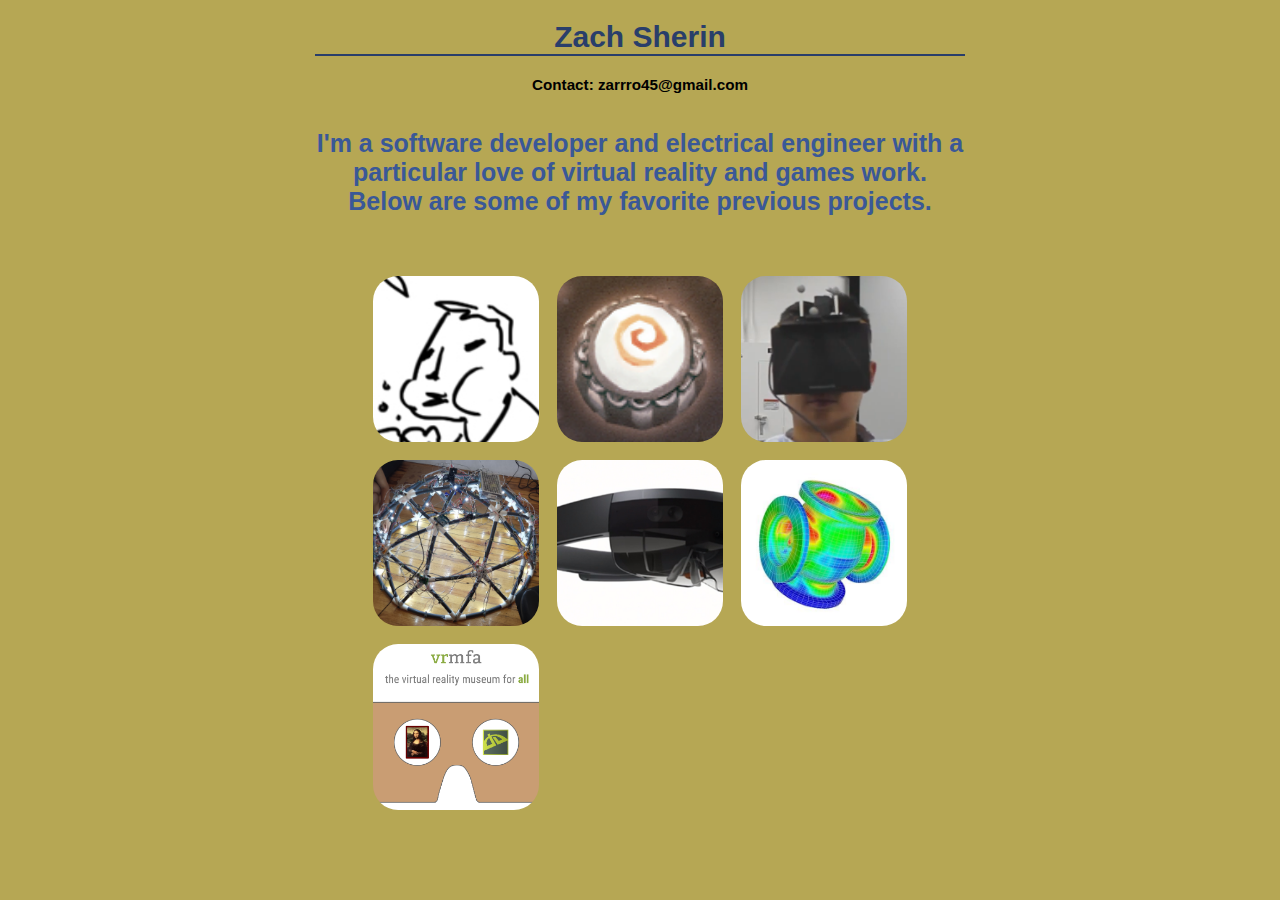
==== index.html @ 7c777264 "small file changes" ====
<!DOCTYPE html>
<html>

<head>
<script src="https://ajax.googleapis.com/ajax/libs/jquery/1.11.3/jquery.min.js"></script>
<script src="index.js"></script>
<link rel="stylesheet" type="text/css" href="styles/index.css">
<title>WORK IN PROGRESS PAGE</title>


</head>

<body>
	
	<div class="content-container">
		<div id="header">
        	<h1>Zach Sherin</h1>
			<h3>Contact: zarrro45@gmail.com</h3>
            <h2>I'm a software developer and electrical engineer with a particular love of virtual reality and games work. Below are some of my favorite previous projects. </h2>
      </div>
		</br>
		<!-- Removing this until I have enough content to justify different sortings
		<div class="header-menu">
			<a href="#/Action1" class="header-button">Professional</a>
			<a href="#/Action1" class="header-button">School</a>
			<a href="#/Action1" class="header-button">Personal</a>
		</div>​
		-->
		</br>
		<div class="menu-container">
			<div class="button-container">
			<div class="square bg" index =0>
					<a class="content" href="pages/resume.pdf">
					</a>
				</div>
				<div class="square bg" index =1>
					<a class="content" href="pages/slower.html">
					</a>
				</div>
				<div class="square bg" index=2>
					<a class="content" href="pages/mars.html">
					</a>
				</div>
				<div class="square bg" index =3>
					<a class="content" href="pages/dome.html">
					</a>
				</div>
				<div class="square bg"index =4>
					<a class="content" href="pages/sidekick.html">
					</a>
				</div>
				<div class="square bg" index =5>
					<a class="content" href="pages/finite.html">
					</a>
				</div>
				<div class="square bg" index =6>
					<a class="content" href="pages/vrmfa.html">
					</a>
				</div>
			</div>
			<div class="text-header"></div>
			</br>
			<div class="texter"></div>
			</br>
			</br>
			</br>
		</div>
	</div>
</body>
</html>
---- styles/index.css ----
.button-container {
    width: 85%;
	max-width: 500px%;
    overflow-y: auto;
	margin:0 auto;
	
}
.button-container > a {
    min-width: 20%;
    max-width: 20%;
    height: 120px;
    float: left;
    background: url('../Images/orb.png');   
    background-size: contain;
    background-repeat: no-repeat;
	margin-top:5px;
	text-align: center;
	vertical-align: center;
}
.square {
    float:left;
    position: relative;
    width: 30%;
    padding-bottom : 30%; /* = width for a 1:1 aspect ratio */
    margin:1.66%;
    background-color:#1E1E1E;
    overflow:hidden;
	border-radius:25px;
-webkit-transition: all 0.5s ease; 
-moz-transition: all 0.5s ease;
 -o-transition: all 0.5s ease; 
	
}
.square:hover
{
/*Glow*/ -webkit-box-shadow: 0px 0px 30px rgba(255,255,255,0.8); 
	 -moz-box-shadow: 0px 0px 30px rgba(255,255,255,0.8); 
	 box-shadow: 0px 0px 30px rgba(255,255,255,0.8); 
}
.content {
    position:absolute;
    height:90%; /* = 100% - 2*5% padding */
    width:90%; /* = 100% - 2*5% padding */
    padding: 5%;
    border-radius:100px;
}
.bg{
    background-position:center center;
    background-repeat:no-repeat;
    background-size:cover; /* you change this to "contain" if you don't want the images to be cropped */
    color:#fff;
}
.img1{
    background-image: url('https://farm3.staticflickr.com/2827/10384422264_d9c7299146.jpg');
}
/*
.button-container, .selected-image, .header-button {
    -moz-transition: width 1s ease-in-out, left 1.5s ease-in-out;
    -webkit-transition: width 1s ease-in-out, left 1.5s ease-in-out;
    -moz-transition: width 1s ease-in-out, left 1.5s ease-in-out;
    -o-transition: width 1s ease-in-out, left 1.5s ease-in-out;
    transition: width 1s ease-in-out, left 1.5s ease-in-out;
}
darkest blue:293E6A
medium blue:3A5897
light blue: #74AAF7
seafoam?: #77BA9B
greeny: B6A754
*/
#header
{
text-align: center;

  position: relative;
  #border-style: solid;
  #border-width: 10px;
  #border-radius:25px;
  overflow:hidden;
  z-index:10;
}
#header h1, #header h2
{
width:100%;
float:left;
position:relative;
color:#3A5897;
text-align:center;
font-size:25px;
font-weight:bold;
font-family:Arial, Helvetica, sans-serif;
clear:both;
  opacity:1;
margin-bottom:5*%
}
#header h1
{
width:100%;
position:relative;
color:#293E6A;
font-size:30px;
border-bottom:solid;
border-bottom-width:2px;
border-spacing:2px;
}


body {
	margin: 0;
	padding: 0;
	font-family:  Arial, Helvetica, sans-serif;
	font-size: 13px;
	color: #000000;
    #background-color: #273B65;
	background-color:#B6A754;
	background-image: url(http://www.transparenttextures.com/patterns/45-degree-fabric-light.png);
/* This is mostly intended for prototyping; please download the pattern and re-host for production environments. Thank you! */
}
.content-container{

  margin: 0 auto 0 auto; 
  display: block; 
  position: relative; 
  overflow: hidden; 
  width: 80%;
  max-width:650px;
  #border-radius:25px;
  
  #border-style: solid;
  #border-width: 10px;
  #background-color:#D7D0AB;
}

.header-menu{
	max-width:100%;
    width:100%;
    height:40px;
    line-height:40px;
	margin:0 auto;
	border-radius: 25px;
}

.header-button {
	width:30%;
	float:left;
    background:lightgray;
	color:#74AAF7;
	font-size:25px;
	text-decoration:none;
	text-align: center;
	margin:1.66%;
	background-color: #3A5897;
	 
	border-radius: 15px;
}
.text-header { 
width: 100%; 
line-height: 0px; 
color: transparent; 
font-size: 25px; 
font-family:Arial, Helvetica, sans-serif;
font-weight: bolder; 
text-transform: uppercase; 
-webkit-transition: all 0.5s ease; 
-moz-transition: all 0.5s ease;
 text-align:center;
 -o-transition: all 0.5s ease; 
 } 
.texter { 
width: 100%; 
line-height: 0px; 
color: transparent; 
font-size: 25px; 
font-family:Arial, Helvetica, sans-serif;
-webkit-transition: all 0.5s ease; 
-moz-transition: all 0.5s ease;
 -o-transition: all 0.5s ease; 
 text-align:center;
 }
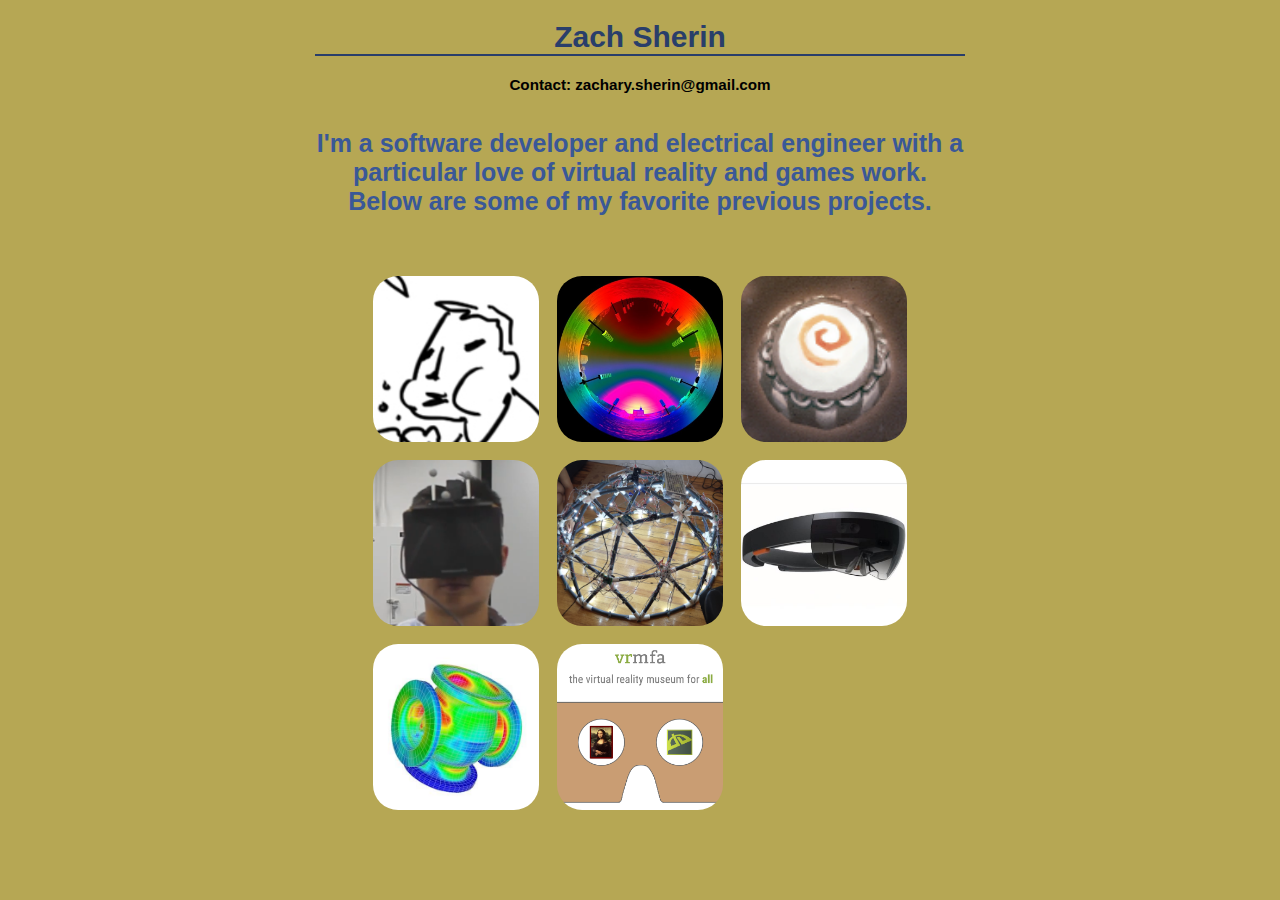
==== commit b974663c: "updated color scheme, hopefully to be less eye-searing" ====
--- a/index.html
+++ b/index.html
@@ -5,7 +5,7 @@
 <script src="https://ajax.googleapis.com/ajax/libs/jquery/1.11.3/jquery.min.js"></script>
 <script src="index.js"></script>
 <link rel="stylesheet" type="text/css" href="styles/index.css">
-<title>WORK IN PROGRESS PAGE</title>
+<title>Zach Sherin's Project Site</title>
 
 
 </head>
@@ -15,9 +15,10 @@
 	<div class="content-container">
 		<div id="header">
         	<h1>Zach Sherin</h1>
-			<h3>Contact: zarrro45@gmail.com</h3>
+			<h3>Contact: zachary.sherin@gmail.com</h3>
             <h2>I'm a software developer and electrical engineer with a particular love of virtual reality and games work. Below are some of my favorite previous projects. </h2>
       </div>
+		<h4 id="headsup">(Touch once to show blurb, once more for the project page)</h4>
 		</br>
 		<!-- Removing this until I have enough content to justify different sortings
 		<div class="header-menu">
@@ -30,31 +31,35 @@
 		<div class="menu-container">
 			<div class="button-container">
 			<div class="square bg" index =0>
-					<a class="content" href="pages/resume.pdf">
+					<a class="content" id="content-0" href="pages/resume.pdf">
 					</a>
 				</div>
 				<div class="square bg" index =1>
-					<a class="content" href="pages/slower.html">
+					<a class="content" id ="content-1" href="pages/einstein.html">
 					</a>
 				</div>
-				<div class="square bg" index=2>
-					<a class="content" href="pages/mars.html">
+				<div class="square bg" index =2>
+					<a class="content" id ="content-2" href="pages/slower.html">
 					</a>
 				</div>
-				<div class="square bg" index =3>
-					<a class="content" href="pages/dome.html">
+				<div class="square bg" index=3>
+					<a class="content" id ="content-3" href="pages/mars.html">
 					</a>
 				</div>
-				<div class="square bg"index =4>
-					<a class="content" href="pages/sidekick.html">
+				<div class="square bg" index =4>
+					<a class="content" id ="content-4" href="pages/dome.html">
 					</a>
 				</div>
-				<div class="square bg" index =5>
-					<a class="content" href="pages/finite.html">
+				<div class="square bg"index =5>
+					<a class="content" id ="content-5" href="pages/sidekick.html">
 					</a>
 				</div>
 				<div class="square bg" index =6>
-					<a class="content" href="pages/vrmfa.html">
+					<a class="content" id ="content-6" href="pages/finite.html">
+					</a>
+				</div>
+				<div class="square bg" index =7>
+					<a class="content" id ="content-7" href="pages/vrmfa.html">
 					</a>
 				</div>
 			</div>
@@ -67,4 +72,4 @@
 		</div>
 	</div>
 </body>
-</html>+</html>
--- a/styles/index.css
+++ b/styles/index.css
@@ -67,6 +67,13 @@
 seafoam?: #77BA9B
 greeny: B6A754
 */
+h4
+{
+	text-align: center;
+	font-size:22px;
+	width:100%;
+	position: relative;
+}
 #header
 {
 text-align: center;
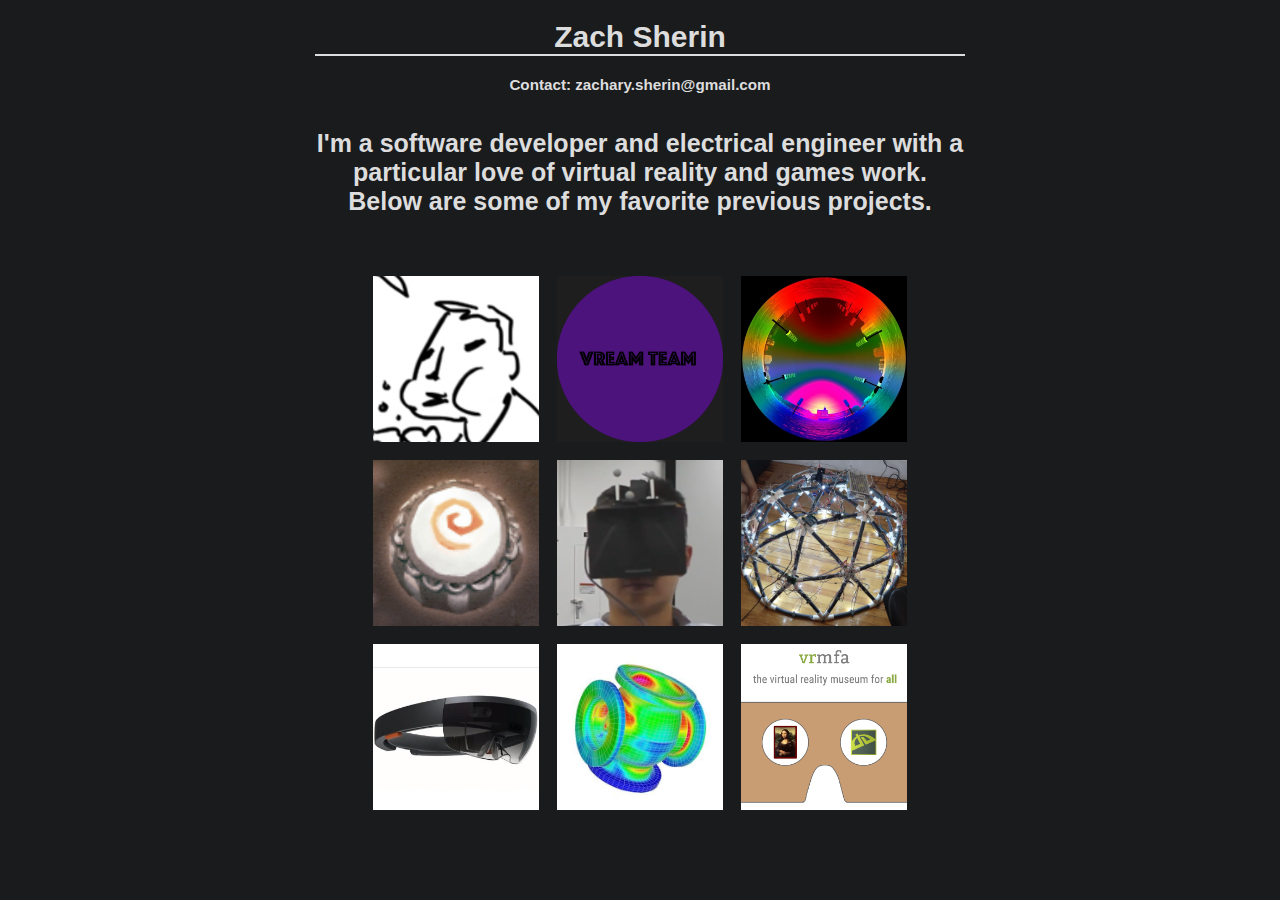
==== commit 3a74a68d: "added pitch paint as a page on the site" ====
--- a/index.html
+++ b/index.html
@@ -35,31 +35,35 @@
 					</a>
 				</div>
 				<div class="square bg" index =1>
-					<a class="content" id ="content-1" href="pages/einstein.html">
+					<a class="content" id ="content-1" href="pages/pitchpaint.html">
 					</a>
 				</div>
 				<div class="square bg" index =2>
-					<a class="content" id ="content-2" href="pages/slower.html">
+					<a class="content" id ="content-2" href="pages/einstein.html">
 					</a>
 				</div>
-				<div class="square bg" index=3>
-					<a class="content" id ="content-3" href="pages/mars.html">
+				<div class="square bg" index =3>
+					<a class="content" id ="content-3" href="pages/slower.html">
 					</a>
 				</div>
 				<div class="square bg" index =4>
-					<a class="content" id ="content-4" href="pages/dome.html">
+					<a class="content" id ="content-4" href="pages/mars.html">
 					</a>
 				</div>
-				<div class="square bg"index =5>
-					<a class="content" id ="content-5" href="pages/sidekick.html">
+				<div class="square bg" index =5>
+					<a class="content" id ="content-5" href="pages/dome.html">
 					</a>
 				</div>
 				<div class="square bg" index =6>
-					<a class="content" id ="content-6" href="pages/finite.html">
+					<a class="content" id ="content-6" href="pages/sidekick.html">
 					</a>
 				</div>
 				<div class="square bg" index =7>
-					<a class="content" id ="content-7" href="pages/vrmfa.html">
+					<a class="content" id ="content-7" href="pages/finite.html">
+					</a>
+				</div>
+				<div class="square bg" index =8>
+					<a class="content" id ="content-8" href="pages/vrmfa.html">
 					</a>
 				</div>
 			</div>
--- a/styles/index.css
+++ b/styles/index.css
@@ -25,7 +25,7 @@
     margin:1.66%;
     background-color:#1E1E1E;
     overflow:hidden;
-	border-radius:25px;
+	#border-radius:25px;
 -webkit-transition: all 0.5s ease; 
 -moz-transition: all 0.5s ease;
  -o-transition: all 0.5s ease; 
@@ -42,7 +42,7 @@
     height:90%; /* = 100% - 2*5% padding */
     width:90%; /* = 100% - 2*5% padding */
     padding: 5%;
-    border-radius:100px;
+    #border-radius:100px;
 }
 .bg{
     background-position:center center;
@@ -73,6 +73,7 @@
 	font-size:22px;
 	width:100%;
 	position: relative;
+	color:#DDDDDD;
 }
 #header
 {
@@ -90,7 +91,7 @@
 width:100%;
 float:left;
 position:relative;
-color:#3A5897;
+color:#DDDDDD;
 text-align:center;
 font-size:25px;
 font-weight:bold;
@@ -99,11 +100,15 @@
   opacity:1;
 margin-bottom:5*%
 }
+#header h3
+{
+color:#DDDDDD;
+}
 #header h1
 {
 width:100%;
 position:relative;
-color:#293E6A;
+color:#DDDDDD;
 font-size:30px;
 border-bottom:solid;
 border-bottom-width:2px;
@@ -118,8 +123,9 @@
 	font-size: 13px;
 	color: #000000;
     #background-color: #273B65;
-	background-color:#B6A754;
-	background-image: url(http://www.transparenttextures.com/patterns/45-degree-fabric-light.png);
+	#background-color:#B6A754;
+	background-color:#1A1B1D;
+	#background-image: url(http://www.transparenttextures.com/patterns/45-degree-fabric-light.png);
 /* This is mostly intended for prototyping; please download the pattern and re-host for production environments. Thank you! */
 }
 .content-container{
@@ -143,7 +149,7 @@
     height:40px;
     line-height:40px;
 	margin:0 auto;
-	border-radius: 25px;
+	#border-radius: 25px;
 }
 
 .header-button {
@@ -157,13 +163,13 @@
 	margin:1.66%;
 	background-color: #3A5897;
 	 
-	border-radius: 15px;
+	#border-radius: 15px;
 }
 .text-header { 
 width: 100%; 
 line-height: 0px; 
 color: transparent; 
-font-size: 25px; 
+font-size: 22px; 
 font-family:Arial, Helvetica, sans-serif;
 font-weight: bolder; 
 text-transform: uppercase; 
@@ -176,7 +182,7 @@
 width: 100%; 
 line-height: 0px; 
 color: transparent; 
-font-size: 25px; 
+font-size: 20px; 
 font-family:Arial, Helvetica, sans-serif;
 -webkit-transition: all 0.5s ease; 
 -moz-transition: all 0.5s ease;
